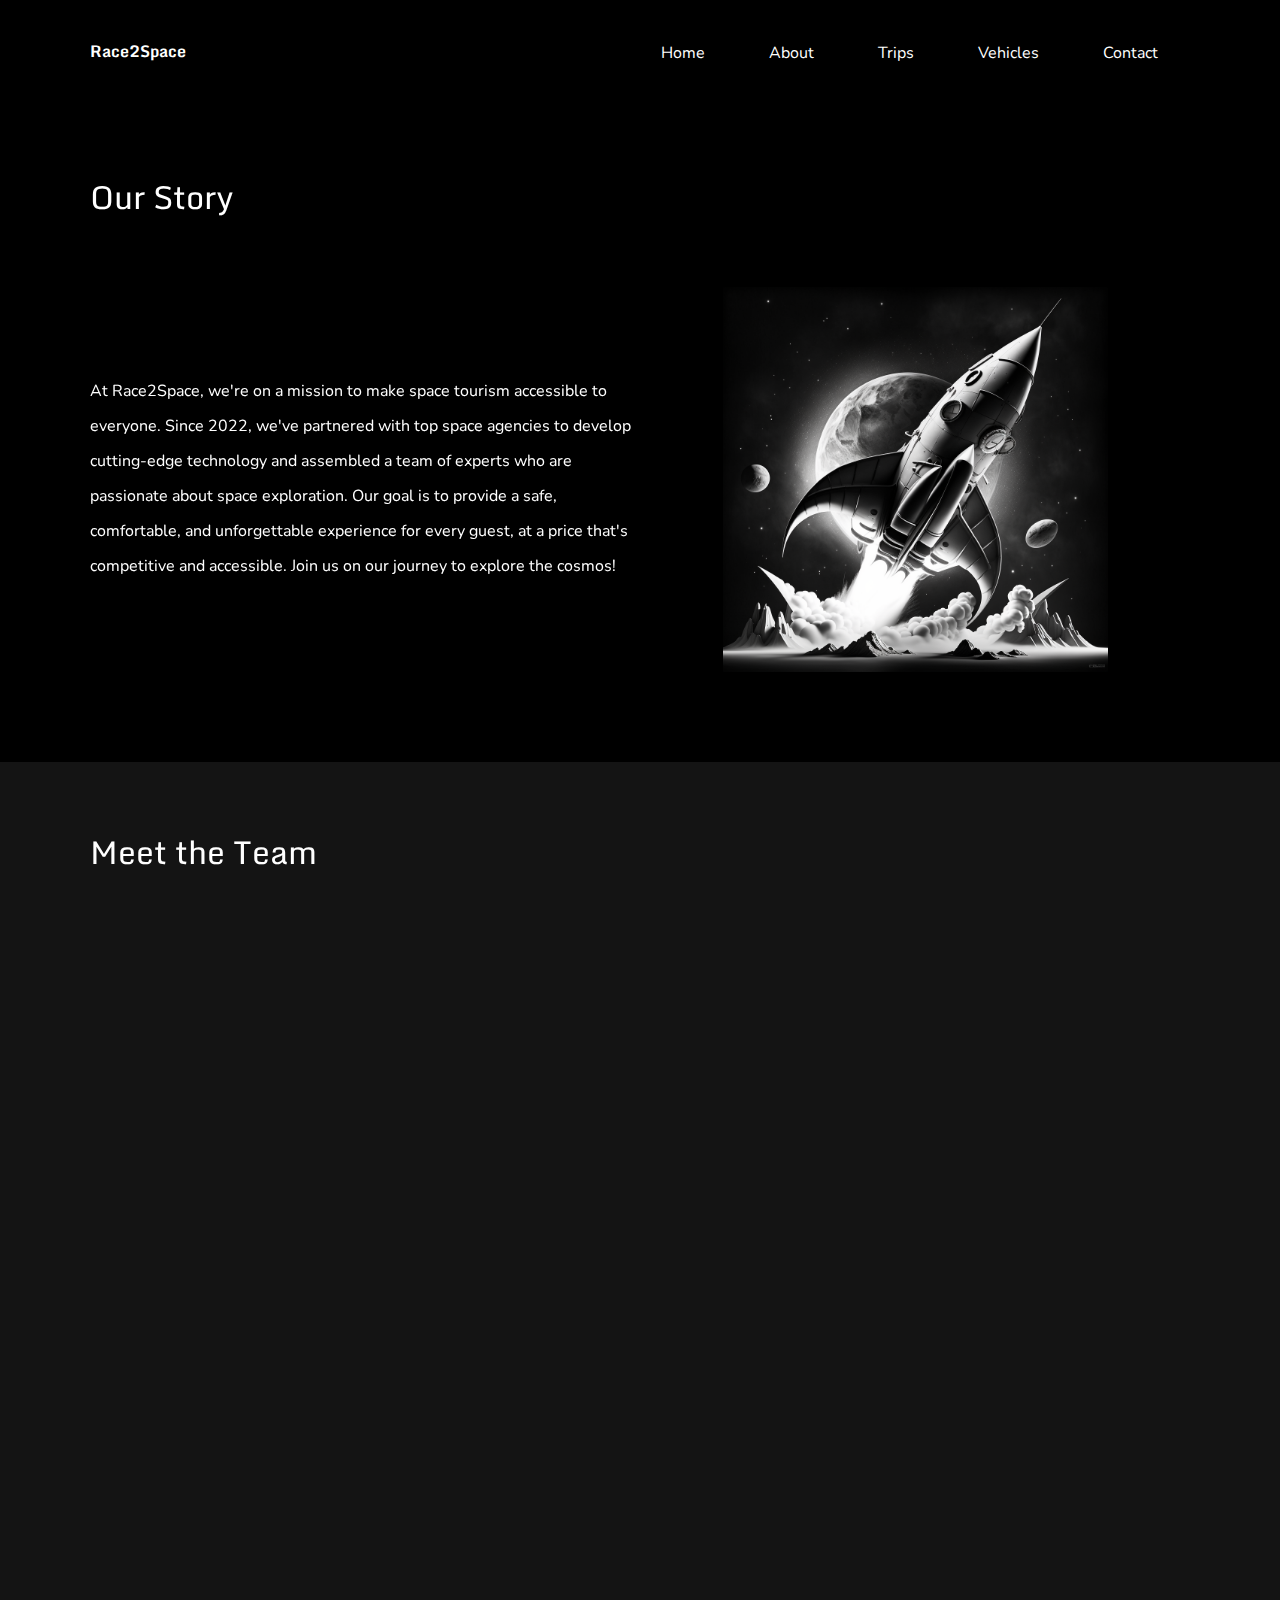
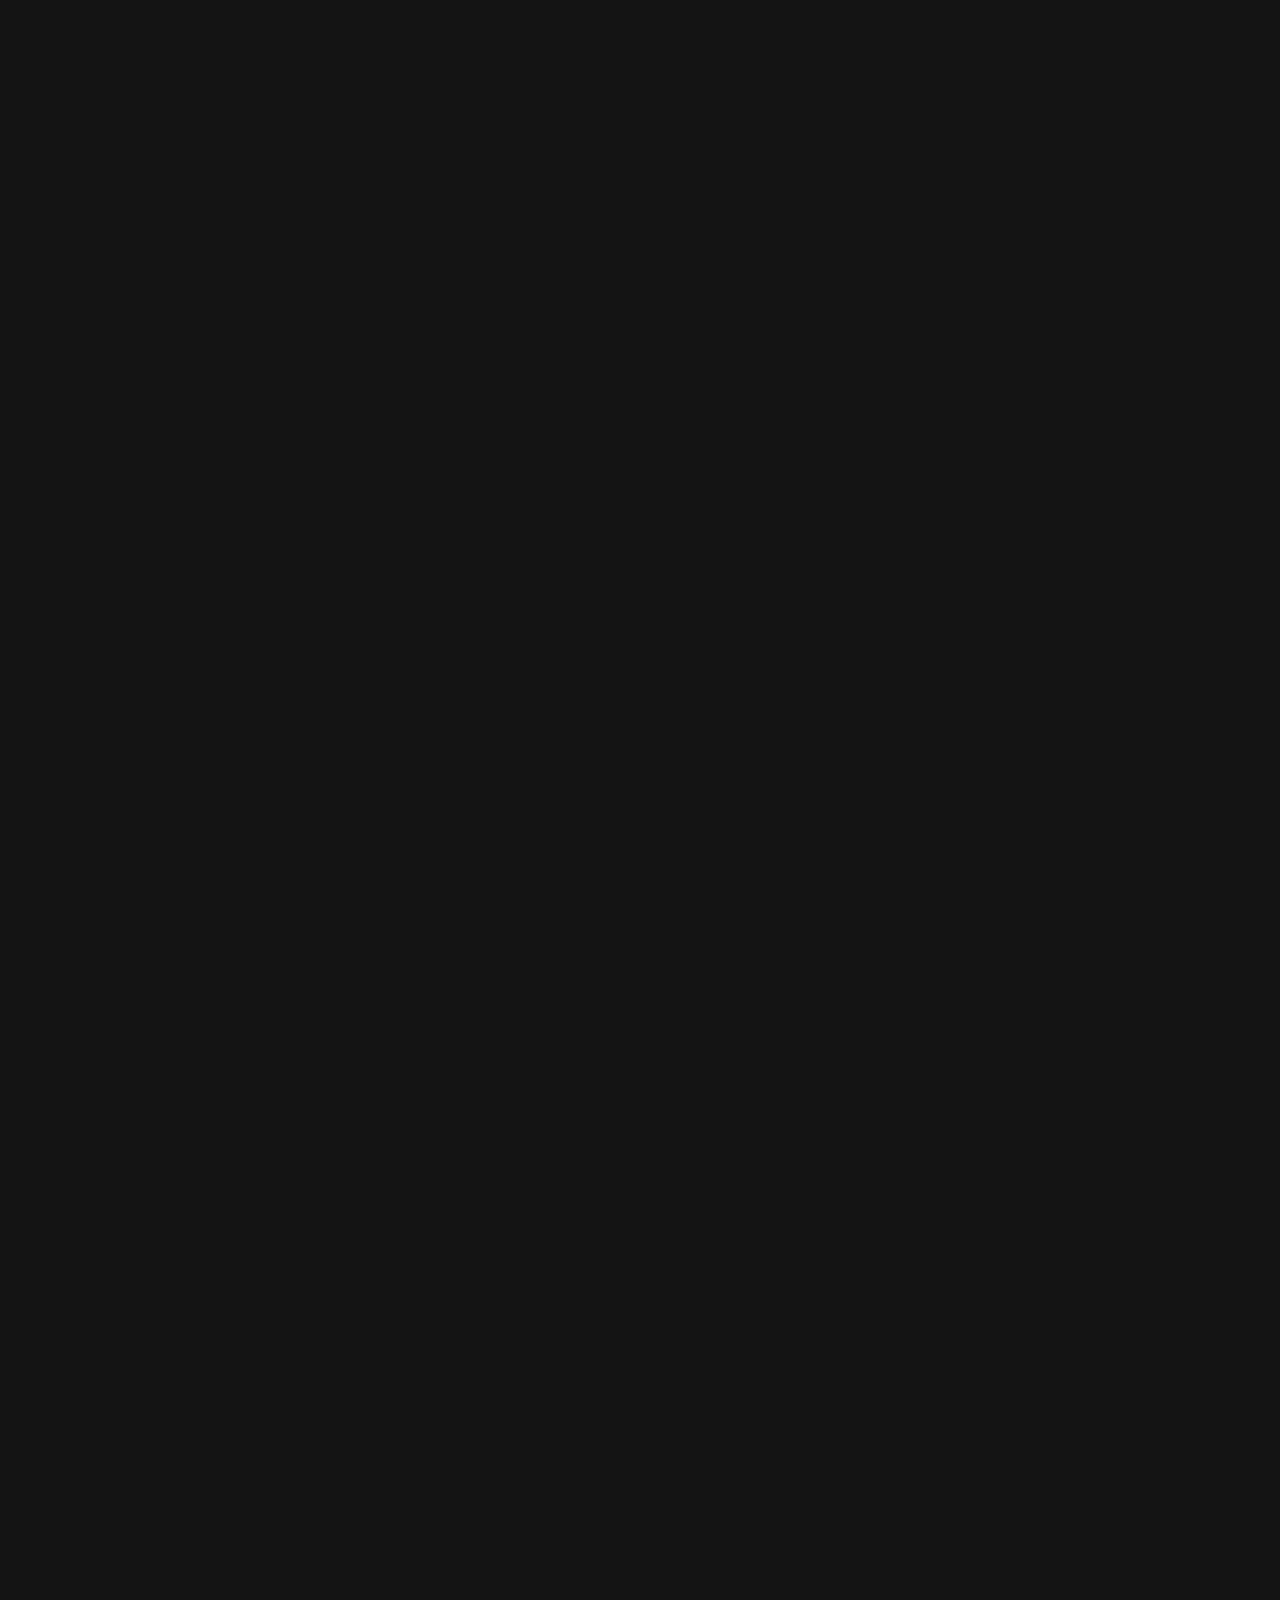
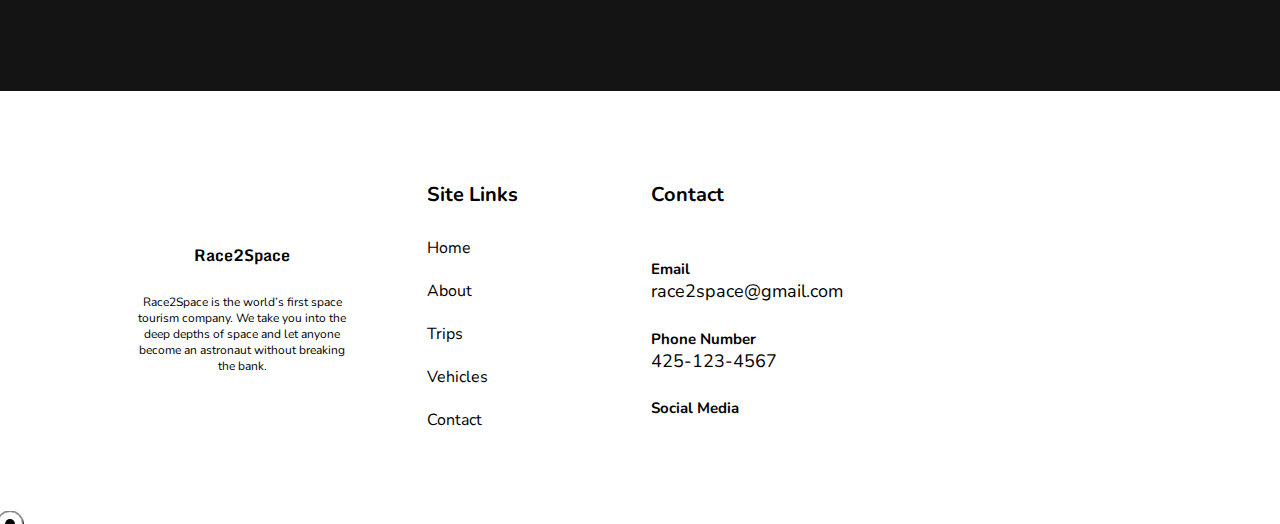
==== about.html @ 26f920a2 "changed text and images" ====
<!DOCTYPE html>
<html lang="en">
<head>
    <meta charset="UTF-8">
    <meta http-equiv="X-UA-Compatible" content="IE=edge">
    <meta name="viewport" content="width=device-width, initial-scale=1.0">
    <link rel="stylesheet" href="https://cdnjs.cloudflare.com/ajax/libs/font-awesome/6.2.0/css/all.min.css" integrity="sha512-xh6O/CkQoPOWDdYTDqeRdPCVd1SpvCA9XXcUnZS2FmJNp1coAFzvtCN9BmamE+4aHK8yyUHUSCcJHgXloTyT2A==" crossorigin="anonymous" referrerpolicy="no-referrer" />
    <link rel="stylesheet" href="style.css" type="text/css">
    <link rel="shortcut icon" href="./assets/favicon.ico" type="image/x-icon">
    <title>Race2Space</title>
</head>
<body>
    <nav class="nav">
        <div class="logo-container">
            <a href="/">
                <i class="fa-solid fa-rocket logo-img"></i>
                <h2 class="logo-text">Race2Space</h2>
            </a>
        </div>
        <ul class="nav-link-container">
            <li class="nav-item"><a href="index.html">Home</a></li>
            <li class="nav-item"><a href="about.html">About</a></li>
            <li class="nav-item"><a href="trips.html">Trips</a></li>
            <li class="nav-item"><a href="vehicles.html">Vehicles</a></li>
            <li class="nav-item"><a href="contact.html">Contact</a></li>
        </ul>
        <div class="hamburger">
            <div class="line"></div>
            <div class="line"></div>
            <div class="line"></div>
        </div>
    </nav>
    
    <section class="our-story">
        <div class="section-header-container">
            <h2 class="section-header hidden">Our Story</h2>
        </div>
        <div class="our-story-container">
            <div class="our-story-section our-story-left">
                <p class="our-story-text hidden">
                    At Race2Space, we're on a mission to make space tourism accessible to everyone. Since 2022, we've partnered with top space agencies to develop cutting-edge technology and assembled a team of experts who are passionate about space exploration. Our goal is to provide a safe, comfortable, and unforgettable experience for every guest, at a price that's competitive and accessible. Join us on our journey to explore the cosmos!
                </p>
            </div>
            <div class="our-story-section our-story-right">
                <img src="./assets/rocket_img" alt="" class="our-story-img hidden" />
            </div>
        </div>
    </section>
    <section class="meet-the-team">
        <div class="section-header-container">
            <h2 class="section-header hidden">Meet the Team</h2>
        </div>
        <div class="people-card-container">
            <div class="person-card hidden">
                <div class="person-img-container">
                    
                </div>
                <div class="person-details">
                    <div>
                        <h2 class="person-name">John Smith</h2>
                        <h3 class="person-role">Chief Executive Officer (CEO)</h3>
                    </div>
                    <p class="person-details-description">
                        John is a visionary leader with over 20 years of experience in the space industry. He has a strong track record of building successful companies and bringing innovative products to market. As the CEO of our space tourism company, John is responsible for setting the strategic direction of the company and ensuring that we deliver exceptional experiences to our customers.
                    </p>
                </div>
            </div>
            <div class="person-card hidden">
                <div class="person-img-container">
                    
                </div>
                <div class="person-details">
                    <div>
                        <h2 class="person-name">Sarah Lee</h2>
                        <h3 class="person-role">Chief Operating Officer (COO)</h3>
                    </div>
                    <p class="person-details-description">
                        Sarah has over a decade of experience in the hospitality and tourism industries. She oversees the day-to-day operations of our space tourism company, ensuring that everything runs smoothly and that our guests have an unforgettable experience. Her attention to detail and focus on customer service make her an invaluable member of our team.
                    </p>
                </div>
            </div>
            <div class="person-card hidden">
                <div class="person-img-container">
                    
                </div>
                <div class="person-details">
                    <div>
                        <h2 class="person-name">Tom Johnson</h2>
                        <h3 class="person-role">Chief Technology Officer (CTO)</h3>
                    </div>
                    <p class="person-details-description">
                        Tom is a seasoned technology executive with over 15 years of experience in the space industry. He leads our team of engineers and is responsible for developing the cutting-edge technology that powers our space tourism experiences. His expertise in rocketry and space travel ensures that our guests are safe and secure on their journey to the stars.
                    </p>
                </div>
            </div>
            <div class="person-card hidden">
                <div class="person-img-container">
                    
                </div>
                <div class="person-details">
                    <div>
                        <h2 class="person-name">Rachel Chen</h2>
                        <h3 class="person-role">Head of Marketing</h3>
                    </div>
                    <p class="person-details-description">
                        Rachel is a marketing expert with a passion for space travel. She is responsible for building our brand and creating campaigns that inspire people to book a trip with us. Her creativity and strategic thinking have helped our company stand out in a crowded market.
                    </p>
                </div>
            </div>
            <div class="person-card hidden">
                <div class="person-img-container">
                    
                </div>
                <div class="person-details">
                    <div>
                        <h2 class="person-name">Michael Nguyen</h2>
                        <h3 class="person-role">Chief Financial Officer (CFO)</h3>
                    </div>
                    <p class="person-details-description">
                        Michael is a finance veteran with over 20 years of experience in the industry. He oversees our financial operations, ensuring that we remain profitable and financially stable. His expertise in financial planning and analysis ensures that we make smart business decisions that benefit our customers and shareholders.
                    </p>
                </div>
            </div>
            <div class="person-card hidden">
                <div class="person-img-container">
                    
                </div>
                <div class="person-details">
                    <div>
                        <h2 class="person-name">Emily Kim</h2>
                        <h3 class="person-role">Head of Customer Experience</h3>
                    </div>
                    <p class="person-details-description">
                        Emily is a customer service expert with a passion for space travel. She leads our team of customer service representatives, ensuring that our guests have a seamless and enjoyable experience from start to finish. Her focus on customer satisfaction has helped us earn a reputation as one of the best space tourism companies in the industry.
                    </p>
                </div>
            </div>
            <div class="person-card hidden">
                <div class="person-img-container">
                    
                </div>
                <div class="person-details">
                    <div>
                        <h2 class="person-name">David Lee</h2>
                        <h3 class="person-role">Head of Operations</h3>
                    </div>
                    <p class="person-details-description">
                        David is an operations expert with over a decade of experience in the space industry. He oversees the logistics of our space tourism experiences, ensuring that everything runs smoothly and that our guests are safe and comfortable. His attention to detail and ability to solve problems quickly make him a valuable member of our team.
                    </p>
                </div>
            </div>
            <div class="person-card hidden">
                <div class="person-img-container">
                    
                </div>
                <div class="person-details">
                    <div>
                        <h2 class="person-name">Maria Rodriguez</h2>
                        <h3 class="person-role">Lead Astronaut</h3>
                    </div>
                    <p class="person-details-description">
                        Maria is a highly trained astronaut with multiple missions under her belt. She leads our team of experienced astronauts, ensuring that our guests are in good hands during their space travel experience. Her expertise and passion for space exploration inspire our guests and make their journey even more memorable.
                    </p>
                </div>
            </div>
            <div class="person-card hidden">
                <div class="person-img-container">
                    
                </div>
                <div class="person-details">
                    <div>
                        <h2 class="person-name">Jack Collins</h2>
                        <h3 class="person-role">Lead Engineer</h3>
                    </div>
                    <p class="person-details-description">
                        Jack is an experienced engineer with a passion for space exploration. He leads our team of engineers and is responsible for designing and building the spacecraft that will take our guests on their journey to the stars. His attention to detail and innovative thinking ensure that our spacecraft are safe, reliable, and capable of delivering an unforgettable experience.
                    </p>
                </div>
            </div>
            <div class="person-card hidden">
                <div class="person-img-container">
                    
                </div>
                <div class="person-details">
                    <div>
                        <h2 class="person-name">Jane Kim</h2>
                        <h3 class="person-role">Lead Scientist</h3>
                    </div>
                    <p class="person-details-description">
                        "I had a really great time with the Race2Space premium tour. The trip was really smooth and it was a new experience. A fun place to bring my kids next time! The whole experience was luxurious and didnt lack anything, it was more than I could've asked for."
                    </p>
                </div>
            </div>
            <div class="person-card hidden">
                <div class="person-img-container">
                    
                </div>
                <div class="person-details">
                    <div>
                        <h2 class="person-name">Alex Nguyen</h2>
                        <h3 class="person-role">Head of Safety and Security</h3>
                    </div>
                    <p class="person-details-description">
                        Alex is a safety and security expert with extensive experience in the space industry. He leads our team of security and safety professionals and is responsible for ensuring that our guests are protected throughout their space travel experience. His expertise and focus on safety ensure that our guests have a worry-free and secure journey to space.
                    </p>
                </div>
            </div>
            <div class="person-card hidden">
                <div class="person-img-container">
                    
                </div>
                <div class="person-details">
                    <div>
                        <h2 class="person-name">Lily Chen</h2>
                        <h3 class="person-role">Lead Designer</h3>
                    </div>
                    <p class="person-details-description">
                        Lily is a talented designer with a passion for space travel. She leads our team of designers and is responsible for creating the look and feel of our spacecraft, space stations, and other visual elements of our space tourism experience. Her creativity and attention to detail ensure that our guests are immersed in a visually stunning and unforgettable experience.
                    </p>
                </div>
            </div>
        </div>
    </section>
    <footer>
        <div class="description-and-logo">
            <div class="logo-container footer-logo-container">
                <a href="/">
                    <i class="fa-solid fa-rocket logo-img footer-logo-img"></i>
                    <h2 class="logo-text footer-logo-text">Race2Space</h2>
                </a>
            </div>
            <p class="footer-description">
                Race2Space is the world’s first space tourism company. We take you into the deep depths of space and let anyone become an astronaut without breaking the bank.  
            </p>
        </div>
        <div class="site-links-section">
            <h2 class="footer-header">Site Links</h2>
            <ul class="site-links">
                <li class="nav-item"><a href="index.html">Home</a></li>
                <li class="nav-item"><a href="about.html">About</a></li>
                <li class="nav-item"><a href="trips.html">Trips</a></li>
                <li class="nav-item"><a href="vehicles.html">Vehicles</a></li>
                <li class="nav-item"><a href="contact.html">Contact</a></li>
            </ul>
        </div>
        <div class="contact-info">
            <h2 class="footer-header">Contact</h2>
            <div class="contact-method">
                <h3 class="contact-method-heading">Email</h3>
                <p class="contact-method-description"><a href="">race2space@gmail.com</a></p>
            </div>
            <div class="contact-method">
                <h3 class="contact-method-heading">Phone Number</h3>
                <p class="contact-method-description"><a href="">425-123-4567</a></p>
            </div>
            <div class="contact-method">
                <h3 class="contact-method-heading">Social Media</h3>
                <div class="social-media-container">
                    <a href=""><i class="fa-brands fa-instagram"></i></a>
                    <a href=""><i class="fa-brands fa-tiktok"></i></a>
                    <a href=""><i class="fa-brands fa-youtube"></i></a>
                    <a href=""><i class="fa-brands fa-square-facebook"></i></a>
                    <a href=""><i class="fa-brands fa-square-twitter"></i></a>
                </div>
            </div>
        </div>
        <div class="footer-map">
            <iframe
                width="100%"
                height="100%"
                frameborder="0" style="border:0"
                referrerpolicy="no-referrer-when-downgrade"
                src="https://www.google.com/maps/embed/v1/place?key=AIzaSyBC4UJkv5-2PbhkRi8SfVWRxBMUucpZniI&q=Eiffel+Tower,Paris+France"
                allowfullscreen>
            </iframe>
        </div>
    </footer>
    <div class="inner-cursor"></div>
    <div class="outer-cursor"></div>
    <script src="index.js"></script>
</body>
</html>
---- style.css ----
@import url('https://fonts.googleapis.com/css2?family=Monda:wght@400;700&family=Nunito:ital,wght@0,200;0,300;0,400;0,500;0,600;0,700;0,800;0,900;0,1000;1,200;1,300;1,400;1,500;1,600;1,700;1,800;1,900;1,1000&display=swap');

:root{
    --base: #000000;
    --white: #FFFFFF;
    --base-lighter: #141414;

    --default-spacing: 7vw;

    --accent-font: 'Monda';
    --base-font: 'Nunito';
}

* {
    margin: 0;
    padding: 0;
}

body{
    margin: 0;
    padding: 0;
    box-sizing: border-box;
    border: none;
    overflow-x: hidden;
    background-color: black;
    color: var(--white);
    cursor: none;
}


a{
    text-decoration: none;
    cursor: none;
    color: var(--white);
}

button {
    font-family: var(--base-font);
    font-style: normal;
    font-weight: 700;
    font-size: clamp(14px, 1vw, 1.6rem);
    padding: clamp(10px, 1vw, 1.5rem) clamp(1rem, 1.3vw, 2rem);
    animation: left-to-right 1s ease-in-out;
}

button > a{
    color: var(--base);
}

nav{
    display: flex;
    justify-content: space-between; 
    padding: 3vw var(--default-spacing);
    animation: top-to-bottom 1s ease-in-out;
}


.hero{
    height: 100vh; 
    display: flex;
    flex-direction: column;
    background-image: url("./assets/hero-bg.jpg");
    background-attachment: fixed;
    background-repeat: repeat;
    background-size: 50%;
    background-position: center;
    background-color: rgba(0, 0, 0, 0.55);
    background-blend-mode: multiply;
}

.logo-container > a{
    display: flex;
}

.logo-img{
    font-size: 2rem;
}

.logo-text {
    font-family: var(--accent-font);
    font-style: normal;
    font-weight: 700;
    font-size: clamp(1rem, 1.2vw, 3rem);
}

nav ul{
    display: flex;
    list-style: none;
}

.nav-item{
    padding: 0 2rem;
    font-family: var(--base-font);
    font-style: normal;
    font-weight: 400;
    font-size: clamp(1rem, 1vw, 2rem);
    line-height: 30px;
}

.nav-item > a{
    color: var(--white);
}

.hamburger {
    display: none;
}

.hero-main{
    margin: 0 var(--default-spacing);
    display: flex;
    height: 100%;
}

.hero-left{
    display: flex;
    flex-direction: column;
    justify-content: center;
    align-items: flex-start;
    width: 40vw;
    /* height: 100%; */
}

.hero-heading{
    font-family: var(--accent-font);
    font-style: normal;
    font-weight: 400;
    font-size: clamp(2rem, 3.3vw, 5rem);
    line-height: 4rem;
    color: var(--white); 
    animation: left-to-right 1s ease-in-out;
}

.hero-description{
    font-family: var(--base-font);
    font-style: normal;
    font-weight: 400;
    font-size: clamp(14px, 1vw, 1.5rem);
    color: var(--white);
    padding: 1.5rem 0;
    animation: left-to-right 1s ease-in-out;
}

.hero-right{
    width: 60vw;
    padding-left: 15vw;
    padding-top: 5vw;
}

.hero-right > img{
    width: 80%;
    transform: scaleX(-1); 
    animation: right-to-left 1s ease-in-out;
}

@keyframes right-to-left {
    0%{
        transform: translateX(100%);
        opacity: 0
    }

    100%{
        transform: translateX(0%);
        opacity: 1;
    }
}

@keyframes top-to-bottom{
    0%{
        transform: translateY(-100%);
        opacity: 0;
    }

    100%{
        transform: translateY(0%);
        opacity: 1;
    }
}

@keyframes left-to-right{
    0%{
        transform: translateX(-100%);
        opacity: 0;
    }

    100%{
        transform: translateX(0%);
        opacity: 1;
    }
}

.inner-cursor{
    position: fixed;
    left: 10px;
    width: 10px; 
    height: 10px; 
    transform: translate(-50%, -50%);
    background-color: var(--white);
    mix-blend-mode: difference;
    border-radius: 50%;
    pointer-events: none;
    transition: width 0.5s, height 0.5s;
}

.inner-cursor.grow{
    width: 25px;
    height: 25px;
    transition: width 0.5s, height 0.5s;
}

.outer-cursor{
    position: fixed;
    left: 10px;
    width: 25px;
    height: 25px;
    transform: translate(-50%, -50%);
    border: 1px solid var(--white);
    mix-blend-mode: difference;
    border-radius: 50%;
    pointer-events: none;
}

.testimonials {
    background-color: var(--base-lighter);
    height: fit-content;
}

.section-header-container{
    height: 20vh;
    width: 100%;
    display: flex;
    align-items: center;
    justify-content: flex-start;
    padding-left: var(--default-spacing);
}

.section-header{
    font-weight: normal;
    font-family: var(--accent-font);
    font-size: clamp(1.5rem, 2.5vw, 4rem);
    color: var(--white);
}

.testimonial-card-container{
    display: flex;
    align-items: center;
    justify-content: center;
    flex-wrap: wrap;
    padding: 0 var(--default-spacing);
    padding-bottom: var(--default-spacing);
    gap: 20px;
}

.testimonial-card{
    width: 300px;
    height: 400px;
    background-color: var(--white);
}

.user-img-container{
    display: flex;
    justify-content: center;
    width: 100%;
    height: 30%;
    padding: 5% 0;
}

.user-img{
    width: 40%;
    border-radius: 50%;
    background: url("./assets/john_doe.jpg");
    background-size: cover;
}

.user-rating-container{
    display: flex;
    flex-direction: column;
    padding: 10%;
    gap: 2rem;
}

.user-rating-container-top{
    display: flex;
    flex-direction: column;
    justify-content: flex-start;
    color: var(--base);
    font-family: var(--base-font);
}

.user-name{
    font-family: 'Nunito';
    font-style: normal;
    font-weight: 700;
    font-size: 20px;
}

.user-location{
    font-family: 'Nunito';
    font-style: normal;
    font-weight: 300;
    font-size: 15px;
}

.user-rating-description{
    font-family: 'Nunito';
    font-style: normal;
    font-weight: 400;
    font-size: 12px;
    line-height: 16px;
    color: var(--base);
}

.trips{
    height: fit-content;
    display: flex;
    justify-content: center;
    align-items: center;
    padding: var(--default-spacing) 0px;
}

.trips-right{
    width: 50vw;
    padding-right: var(--default-spacing);
}

.promo-video{
    width: 100%;
    padding-top: var(--default-spacing);
    min-width: 300px;
}

.trips-left{
    width: 50vw;
    height: 100%;
    display: flex;
    flex-direction: column;
}

.trips-left-bottom{
    display: flex;
    flex-direction: column;
    align-items: baseline;
    justify-content: center;
    padding: 0 var(--default-spacing);
}

.trips-description{
    font-family: 'Nunito';
    font-style: normal;
    font-weight: 400;
    font-size: clamp(0.9rem, 1vw, 2rem);
    padding-bottom: 2vw;
}

.benefits{
    height: fit-content;
    display: flex;
    flex-wrap: wrap;
    align-items: center;
    justify-content: center;
    padding: var(--default-spacing);
    background-color: var(--base-lighter);
    gap: 8rem;
}

.benefits-card{
    text-align: center;
    display: flex;
    flex-direction: column;
    align-items: center;
    justify-content: center;
    width: 220px;
    height: 260px;
}

.benefits-card-img{
    width: 115px;
    height: 100px;
}

.speedometer{
    width: 150px;
}

.benefits-card-header{
    font-family: 'Nunito';
    font-style: normal;
    font-weight: 700;
    font-size: 20px;
    color: var(--white);
    padding: 10px 0;
}

.benefits-card-description{
    font-family: 'Nunito';
    font-style: normal;
    font-weight: 400;
    font-size: 12px;
    color: var(--white);
}

.benefits-card-link{
    font-family: 'Nunito';
    font-style: normal;
    font-weight: 400;
    font-size: 14px;
    padding: 10px 0;
    color: rgba(255, 255, 255, 0.753);
    text-decoration: underline;
}


footer{
    padding: var(--default-spacing);
    background: var(--white);
    display: flex;
    height: fit-content;
}


.description-and-logo{
    display: flex;
    flex-direction: column;
    align-items: center;
    justify-content: center;
    color: var(--base);
    width: 25%;
    padding: 0 2rem;
}

.footer-logo-img{
    color: var(--base);
}

.footer-logo-text{
    color: var(--base);
}

.footer-description{
    font-family: 'Nunito';
    font-style: normal;
    font-weight: 400;
    font-size: 12px;
    line-height: 16px;
    text-align: center;
    width: 30ch;
    padding-top: 2vw;
}

.site-links-section{
    width: 20%;
    padding: 0 2rem;
}

.footer-header{
    font-family: 'Nunito';
    font-style: normal;
    font-weight: 700;
    font-size: 20px;
    color: var(--base);
    padding-bottom: 2vw;
}

.site-links{
    display: flex;
    flex-direction: column;
    list-style: none;
    gap: 1vw;
}

.site-links > .nav-item{
    padding: 0;
}

.site-links > .nav-item > a{
    color: var(--base);
}

.contact-info{
    width: 30%;
}

.contact-method{
    padding-top: 2vw;
    display: flex;
    flex-direction: column;
}

.contact-method-heading{
    font-family: 'Nunito';
    font-style: normal;
    font-weight: 700;
    font-size: 15px;
    color: var(--base);
} 

.contact-method-description > a{
    font-family: 'Nunito';
    font-style: normal;
    font-weight: 400;
    font-size: 18px;
    color: var(--base);
}

.social-media-container{
    display: flex;
    gap: 0.5rem;
}

.social-media-container > a > i{
    color: var(--base);
    font-size: 30px;
}

.footer-map{
    width: 25%;
}

.footer-map > iframe{
    min-width: 250px;
}

@media only screen and (max-width: 1100px){

    .hero-main{
        flex-direction: column;
    }

    .hero-left{
        height: 40%;
        width: 100%;
    }

    .hamburger {
        display: block;
    }

    .line {
        width: 30px;
        height: 3px;
        background: var(--white);
        margin: 6px 0;
    }

    .nav-link-container{
        position: absolute;
        top: 10%;
        right: -100%;
        width: 50%;
        height: 90vh;
        background: var(--base);
        display: flex;
        flex-direction: column;
        align-items: center;
        justify-content: flex-start;
        gap: 3rem;
        transition: all 1s ease;
        z-index: 1000;
    }
    .nav-item:first-of-type{
        padding-top: 10vw;
    }
    .nav-item{
        display: block;
    }

    .active{
        right: 0%;
    }

    .section-header-container{
        justify-content: center;
        padding: 0;
    }

    .trips{
        flex-direction: column;
    }

    .trips-right{
        padding-right: 0;
    }
    
    .trips-description{
        text-align: center;
    }

    .trips-left-bottom{
        justify-content: center;
        align-items: center;
    }

    .trips-left{
        width: 100%;
    }

    .trips-right{
        width: 100%;
    }

    footer{
        flex-direction: column;
        align-items: center;
        justify-content: center;
    }


    .site-links > .nav-item:first-of-type{
        padding-top: 0;
    }

    .site-links-section{
        min-width: 275px;
        display: flex;
        flex-direction: column;
        align-items: center;
        justify-content: center;
        padding: var(--default-spacing) 0;
        text-align: center;
    }

    .footer-header{
        text-align: center;
    }

    .contact-info{
        min-width: 275px;
        display: flex;
        flex-direction: column;
        align-items: center;
        justify-content: center;
        padding-bottom: var(--default-spacing);
    }

    .contact-method{
        display: flex;
        flex-direction: column;
        align-items: center;
        justify-content: center;
        text-align: center;
    }

    .footer-map{
        min-width: 275px;
    } 
}

@media only screen and (max-width: 510px){
    .hero-heading{
        line-height: 2rem; 
    }
    .inner-cursor{
        display: none;
    }
    .outer-cursor{
        display: none;
    }
    body{
        cursor: default;
    }

    .hero-right{
        padding: 0;
    }

    .hero-right > img{
        width: 90vw;
        height: 100%;
    }
}

.hidden{
    opacity: 0;
    filter: blur(5px);
    transform: translateX(-100%);
    transition: all 1s;
}

.show{
    opacity: 1;
    filter: blur(0);
    transform: translateX(0);
}

.testimonial-card:nth-child(2){
    transition-delay: 200ms;
}

.testimonial-card:nth-child(3){
    transition-delay: 400ms;
}

.testimonial-card:nth-child(4){
    transition-delay: 600ms;
}

.benefits-card:nth-child(2){
    transition-delay: 200ms;
}

.benefits-card:nth-child(3){
    transition-delay: 400ms;
}

.benefits-card:nth-child(4){
    transition-delay: 600ms;
}

.hero-button .hidden{
    transition-delay: 200ms;
}

@media (prefers-reduced-motion){
    .hidden{
        transition: none;
    }
}

/* About Page */

/* Our Story Section */
.our-story-container{
    display: flex;
    padding: 0 var(--default-spacing) var(--default-spacing);
    height: fit-content;
    font-family: var(--base-font);
}

.our-story-text{
    line-height: 35px;
}

.our-story-section{
    display: flex;
    justify-content: center;
    align-items: center;
    width: 50%;
}

.our-story-img{
    width: 70%;
    min-width: 300px;
}

@media only screen and (max-width: 1100px){
    .our-story-container{
        flex-direction: column;
        align-items: center;
        text-align: center;
    }

    .our-story-section{
        width: 100%;
    }

    .our-story-right{
        padding: var(--default-spacing) 0;
    }
}

/* Meet the Team Section */

.meet-the-team {
    background-color: var(--base-lighter);
    height: fit-content;
}

.people-card-container{
    display: flex;
    align-items: center;
    justify-content: center;
    flex-wrap: wrap;
    padding: 0 var(--default-spacing);
    padding-bottom: var(--default-spacing);
    gap: 20px;
}

.person-card{
    display: flex;
    flex-direction: column;
    gap: 2rem;
    width: 300px;
    height: 550px;
    background-color: var(--white);
}

.person-img-container{
    display: flex;
    justify-content: center;
    height: 50%;
    background-image: url("https://via.placeholder.com/300x275");
    background-size: cover;
}

.person-details{
    height: 50%;
    display: flex;
    flex-direction: column;
    padding: 0 2rem;
    gap: 2rem;
    color: var(--base);
    font-family: var(--base-font)
}

.person-name{
    font-weight: 700;
    font-size: 20px;
}

.person-role{
    font-size: 15px;
    font-weight: 300;
}

.person-details-description{
    font-weight: 400;
    font-size: 12px;
    line-height: 16px;
}

/* Trips Page */

.timeline{
    position: relative;
    max-width: 1200px;
    margin: 100px auto;
}

.container{
    padding: 10px 0px;
    position: relative;
    width: 50%;
    font-family: var(--base-font);
    animation: movedown 1s linear forwards;
    opacity: 0;
}

@keyframes movedown{
    0%{
        opacity: 1;
        transform: translateY(-30px);
    }

    100%{
        opacity: 1;
        transform: translateY(0px)
    }
}

.container:nth-child(2){
    animation-delay: 1s;
}

.container:nth-child(3){
    animation-delay: 2s;
}

.container:nth-child(4){
    animation-delay: 3s;
}

.container:nth-child(5){
    animation-delay: 4s;
}

.container:nth-child(6){
    animation-delay: 5s;
}

.text-box{
    padding: 20px 30px;
    position: relative;
    font-size: 15px;
    border-radius: 6px;
    background-color: #141414;
}

.left-container{
    left: 0;
}

.right-container{
    left: 50%;
}

.timeline-dot{
    width: 40px;
    height: 40px;
    background-color: var(--white);
    position: absolute;
    border-radius: 50%;
    right: -20px;
    top: 70px;
    z-index: 10;
}

.right-container .timeline-dot{
    left: -20px;
}

.timeline::after{
    content: '';
    position: absolute;
    width: 6px;
    height: 100%;
    background: var(--white);
    top: 0;
    left: 50%;
    animation: moveline 6s linear forwards;
}

@keyframes moveline {
    0%{
        height: 0;
    }

    100%{
        height: 100%;
    }
}

@media only screen and (max-width: 768px){
    .timeline{
        margin: 50px auto;
    }

    .timeline::after{
        left: 31px;
    }

    .container{
        width: 80%;
        padding-left: 80px;
        padding-right: 25px;
    }

    .text-box{
        font-size: 14px;
    }

    .right-container{
        left: 0;
    }

    .left-container .timeline-dot, .right-container .timeline-dot{
        left: 10px
    }
}

.pricing-container{
    width: 80%;
    margin: auto;
    display: grid;
    grid-template-columns: repeat(auto-fit, minmax(250px, 1fr));
    grid-gap: 1rem;
    font-family: var(--base-font);
    padding-bottom: var(--default-spacing);
}

.price-col{
    background: var(--white);
    padding: 10% 15%;
    color: var(--base);
    text-align: center;
}

.plan-name{
    font-size: 22px;
}

.price{
    font-size: 44px;
    margin: 20px 0 40px;
    font-weight: 500;
}

small{
    font-size: 16px;
}

.price-features-container{
    text-align: left;
    margin: 20px 0;
    color: var(--base)
}

.price-features-container li{
    margin: 15px 0;
}

/* Vehicles Page */ 

.vehicles{
    height: 100vh;
    padding: 0 2rem var(--default-spacing);
    display: grid;
    grid-template-columns: repeat(3, 1fr);
    grid-gap: 1rem;
    height: fit-content;
}

.vehicle{
    width: 25%;
    height: 300px; 
    min-width: 300px;
    position: relative;
    top: 50%;
    left: 50%;
    transform: translate(-50%, -50%);
    box-shadow: 0 10px 20px rgba(255, 255, 255, 0.6);
    background: red;
}

.vehicle img{
    height: 100%;
    width: 100%;
}

.vehicle-overlay{
    position: absolute;
    top: 0;
    right: 0;   
    left: 0;
    bottom: 0;
    opacity: 0;
    transition: opacity 0.4s ease-in-out;
    background: black;  
}

.vehicle-content{
    width: 90%;
    position: absolute;
    top: 50%;
    left: 50%;
    transform: translate(-50%, -50%);
    color: white;
    font-family: var(--base-font);
    text-align: center;
}

.vehicle:hover .vehicle-overlay{
    opacity: 0.8;
}

@media only screen and (max-width:1100px){
    .vehicles{
        grid-template-columns: repeat(2, 1fr);
    }
}

@media only screen and (max-width: 768px){
    .vehicles{
        grid-template-columns: 1fr;
    }
}

/* Contact Section */

.contact{
    height: fit-content;
    display: flex;
    font-family: var(--base-font);
}

.contact-form-image{
    width: 50%;
    height: 100vh;
    background-image: url("https://via.placeholder.com/700");
    background-size: fill;
}

.contact-form{
    background: var(--base-lighter);
    width: 50%;
    height: 100vh;
    display: flex;
    flex-direction: column;
}

.contact-form form{
    align-self: center;
    justify-self: center;
    display: flex;
    flex-direction: column;
    gap: 1rem;
    width: 70%;
}

.contact-form-section{
    display: flex;
    flex-direction: column;
}

.contact-form-section input{
    padding: 0.5rem;
}

textarea{
    padding: 0.5rem;
    font-family: var(--base-font);
    resize: none;
}

.form-submit{
    background: var(--white)
}

.contact-form-section:nth-child(2){
    transition-delay: 200ms;
}
.contact-form-section:nth-child(3){
    transition-delay: 300ms;
}
.contact-form-section:nth-child(4){
    transition-delay: 400ms;
}
/* .contact-form-section:nth-child(5){
    transition-delay: 500ms;
} */
.form-submit{
    transition-delay: 600ms;
}

@media only screen and (max-width: 768px){
    .contact{
        flex-direction: column;
    }
    .contact-form-image{
        width: 100%;
    }
    .contact-form{
        width: 100%;
    }
}
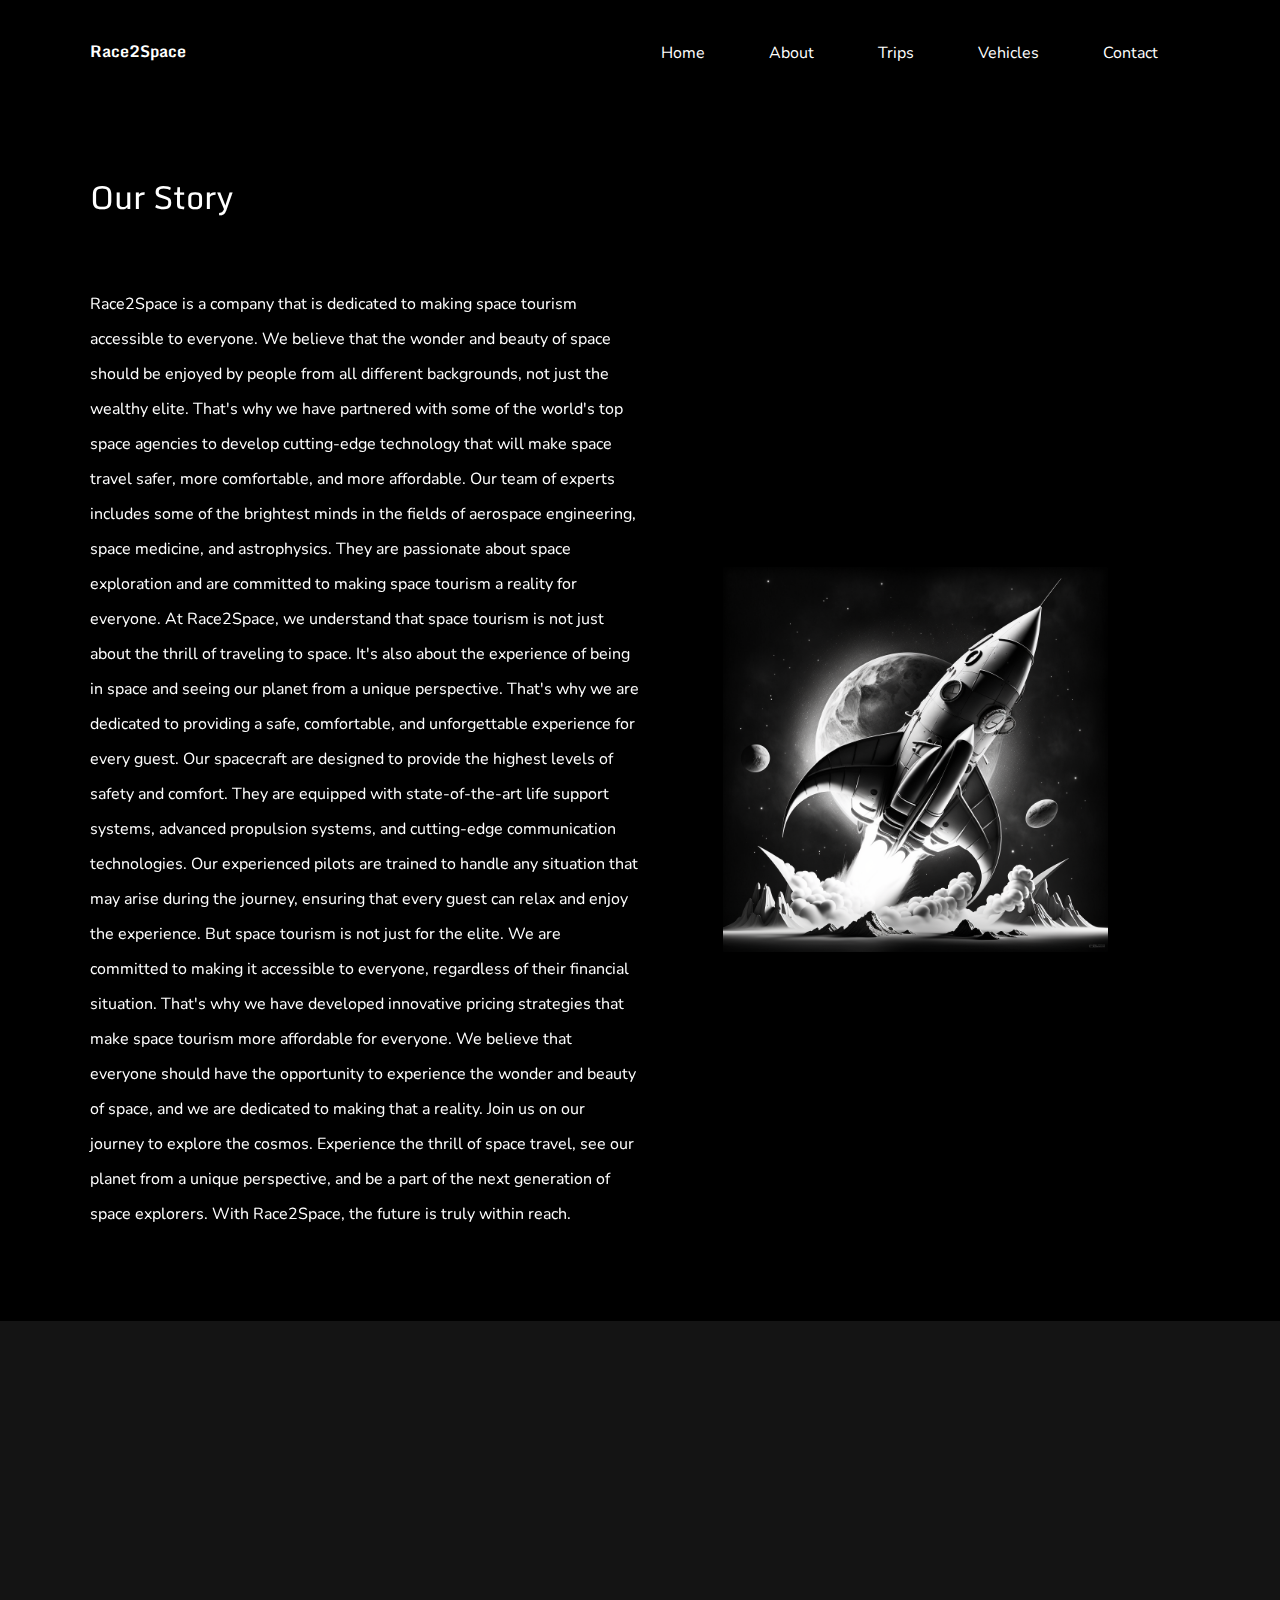
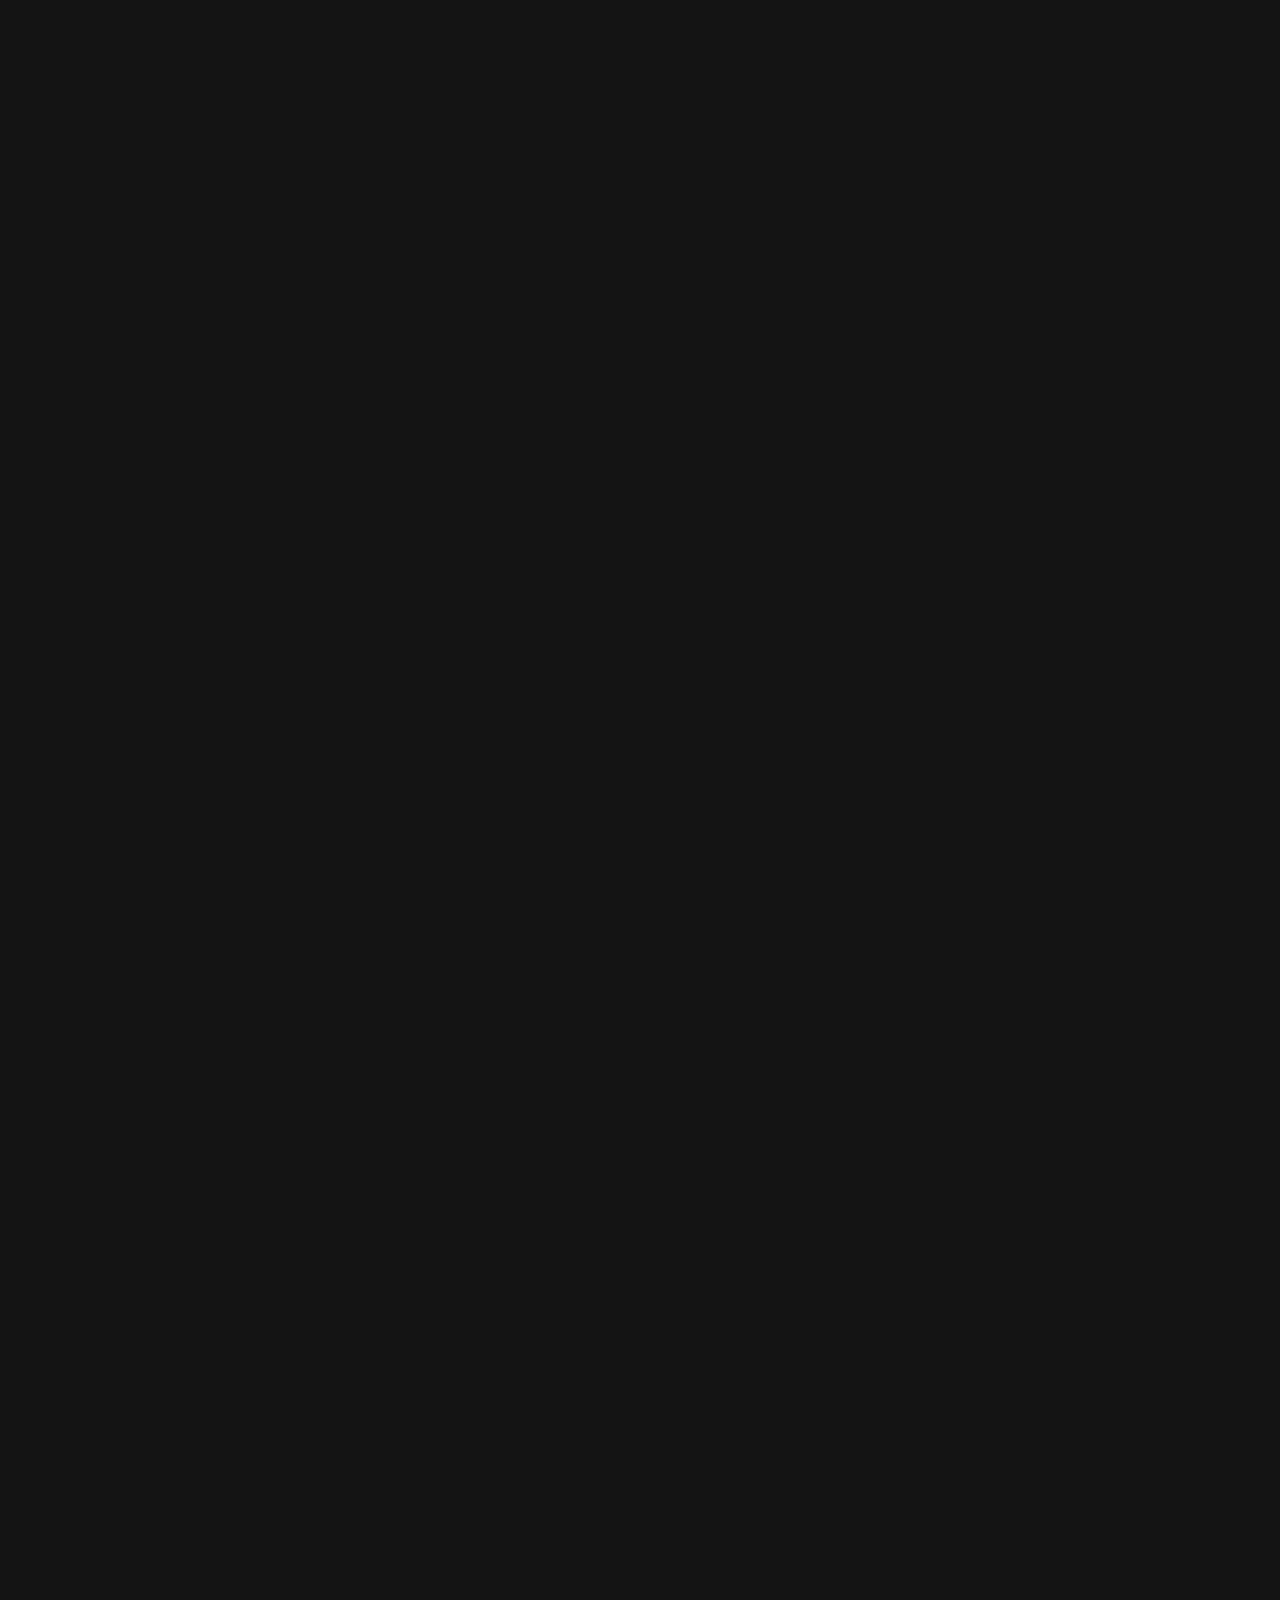
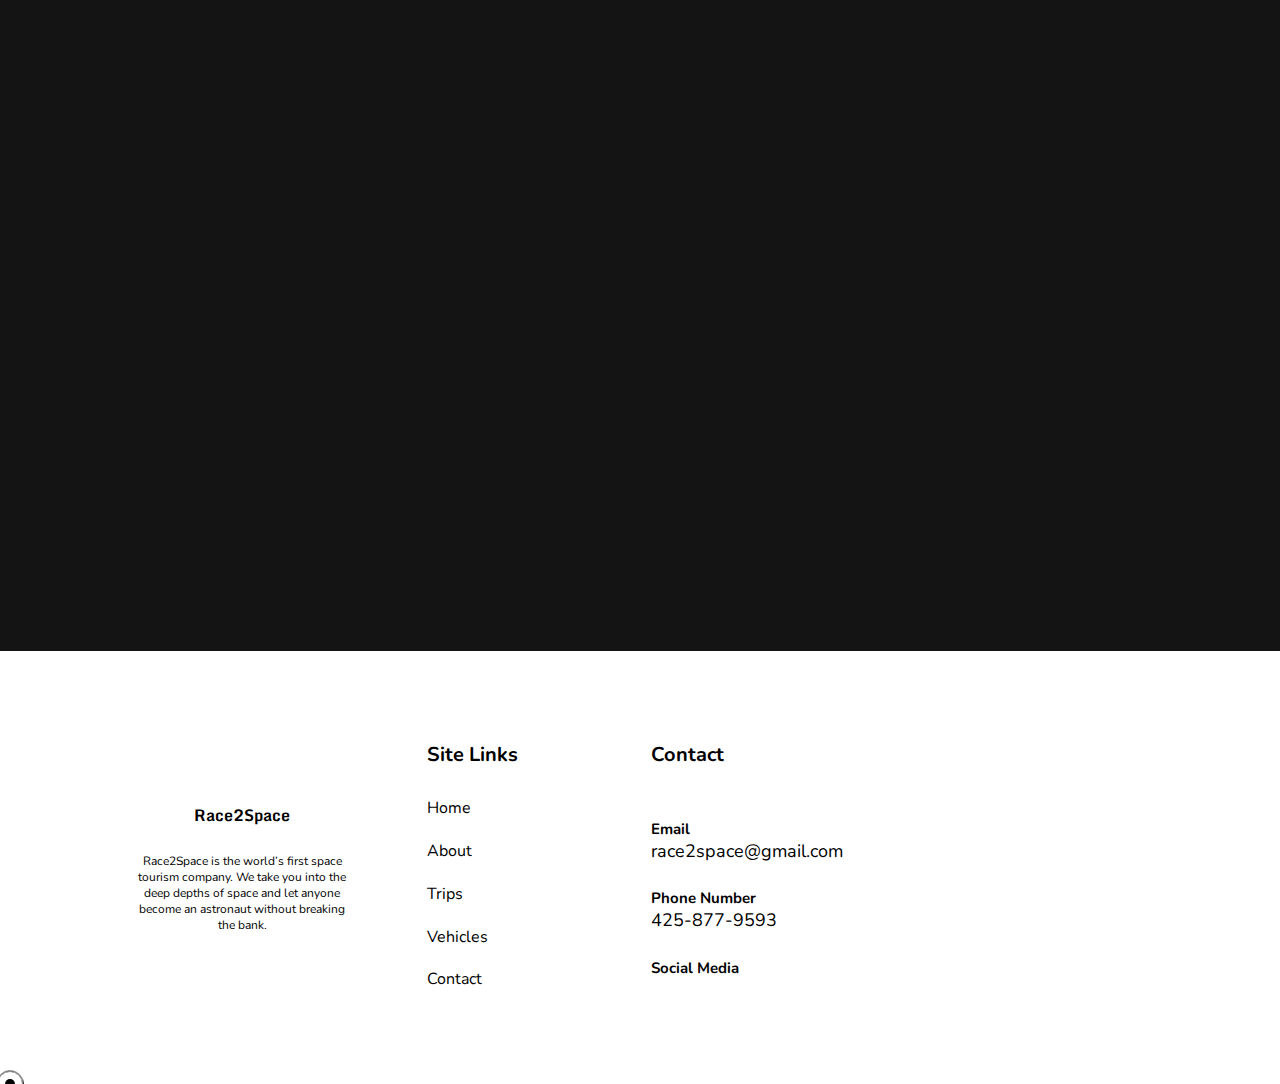
==== commit d225ad25: "changed images and links" ====
--- a/about.html
+++ b/about.html
@@ -1,6 +1,8 @@
 <!DOCTYPE html>
 <html lang="en">
 <head>
+    <meta name="description" content="Race2Space is the world’s first space tourism company. We take you into the deep depths of space and let anyone become an astronaut without breaking the bank.">
+    <meta name="author" content="(Saakshith, Ankit, Prasanna, Sathvik)">
     <meta charset="UTF-8">
     <meta http-equiv="X-UA-Compatible" content="IE=edge">
     <meta name="viewport" content="width=device-width, initial-scale=1.0">
@@ -38,7 +40,7 @@
         <div class="our-story-container">
             <div class="our-story-section our-story-left">
                 <p class="our-story-text hidden">
-                    At Race2Space, we're on a mission to make space tourism accessible to everyone. Since 2022, we've partnered with top space agencies to develop cutting-edge technology and assembled a team of experts who are passionate about space exploration. Our goal is to provide a safe, comfortable, and unforgettable experience for every guest, at a price that's competitive and accessible. Join us on our journey to explore the cosmos!
+                    Race2Space is a company that is dedicated to making space tourism accessible to everyone. We believe that the wonder and beauty of space should be enjoyed by people from all different backgrounds, not just the wealthy elite. That's why we have partnered with some of the world's top space agencies to develop cutting-edge technology that will make space travel safer, more comfortable, and more affordable. Our team of experts includes some of the brightest minds in the fields of aerospace engineering, space medicine, and astrophysics. They are passionate about space exploration and are committed to making space tourism a reality for everyone. At Race2Space, we understand that space tourism is not just about the thrill of traveling to space. It's also about the experience of being in space and seeing our planet from a unique perspective. That's why we are dedicated to providing a safe, comfortable, and unforgettable experience for every guest. Our spacecraft are designed to provide the highest levels of safety and comfort. They are equipped with state-of-the-art life support systems, advanced propulsion systems, and cutting-edge communication technologies. Our experienced pilots are trained to handle any situation that may arise during the journey, ensuring that every guest can relax and enjoy the experience. But space tourism is not just for the elite. We are committed to making it accessible to everyone, regardless of their financial situation. That's why we have developed innovative pricing strategies that make space tourism more affordable for everyone. We believe that everyone should have the opportunity to experience the wonder and beauty of space, and we are dedicated to making that a reality. Join us on our journey to explore the cosmos. Experience the thrill of space travel, see our planet from a unique perspective, and be a part of the next generation of space explorers. With Race2Space, the future is truly within reach. 
                 </p>
             </div>
             <div class="our-story-section our-story-right">
@@ -52,7 +54,7 @@
         </div>
         <div class="people-card-container">
             <div class="person-card hidden">
-                <div class="person-img-container">
+                <div class="person-img-container john-smith">
                     
                 </div>
                 <div class="person-details">
@@ -66,7 +68,7 @@
                 </div>
             </div>
             <div class="person-card hidden">
-                <div class="person-img-container">
+                <div class="person-img-container sarah-lee">
                     
                 </div>
                 <div class="person-details">
@@ -80,7 +82,7 @@
                 </div>
             </div>
             <div class="person-card hidden">
-                <div class="person-img-container">
+                <div class="person-img-container tom-johnson">
                     
                 </div>
                 <div class="person-details">
@@ -94,7 +96,7 @@
                 </div>
             </div>
             <div class="person-card hidden">
-                <div class="person-img-container">
+                <div class="person-img-container rachel-chen">
                     
                 </div>
                 <div class="person-details">
@@ -108,7 +110,7 @@
                 </div>
             </div>
             <div class="person-card hidden">
-                <div class="person-img-container">
+                <div class="person-img-container michael-nguyen">
                     
                 </div>
                 <div class="person-details">
@@ -122,7 +124,7 @@
                 </div>
             </div>
             <div class="person-card hidden">
-                <div class="person-img-container">
+                <div class="person-img-container emily-kim">
                     
                 </div>
                 <div class="person-details">
@@ -136,7 +138,7 @@
                 </div>
             </div>
             <div class="person-card hidden">
-                <div class="person-img-container">
+                <div class="person-img-container david-lee">
                     
                 </div>
                 <div class="person-details">
@@ -150,7 +152,7 @@
                 </div>
             </div>
             <div class="person-card hidden">
-                <div class="person-img-container">
+                <div class="person-img-container maria-rodriguez">
                     
                 </div>
                 <div class="person-details">
@@ -164,7 +166,7 @@
                 </div>
             </div>
             <div class="person-card hidden">
-                <div class="person-img-container">
+                <div class="person-img-container jack-collins">
                     
                 </div>
                 <div class="person-details">
@@ -178,7 +180,7 @@
                 </div>
             </div>
             <div class="person-card hidden">
-                <div class="person-img-container">
+                <div class="person-img-container jane-kim">
                     
                 </div>
                 <div class="person-details">
@@ -192,7 +194,7 @@
                 </div>
             </div>
             <div class="person-card hidden">
-                <div class="person-img-container">
+                <div class="person-img-container alex-nguyen">
                     
                 </div>
                 <div class="person-details">
@@ -206,7 +208,7 @@
                 </div>
             </div>
             <div class="person-card hidden">
-                <div class="person-img-container">
+                <div class="person-img-container lily-chen">
                     
                 </div>
                 <div class="person-details">
@@ -251,16 +253,16 @@
             </div>
             <div class="contact-method">
                 <h3 class="contact-method-heading">Phone Number</h3>
-                <p class="contact-method-description"><a href="">425-123-4567</a></p>
+                <p class="contact-method-description"><a href="">425-877-9593</a></p>
             </div>
             <div class="contact-method">
                 <h3 class="contact-method-heading">Social Media</h3>
                 <div class="social-media-container">
-                    <a href=""><i class="fa-brands fa-instagram"></i></a>
-                    <a href=""><i class="fa-brands fa-tiktok"></i></a>
-                    <a href=""><i class="fa-brands fa-youtube"></i></a>
-                    <a href=""><i class="fa-brands fa-square-facebook"></i></a>
-                    <a href=""><i class="fa-brands fa-square-twitter"></i></a>
+                    <a href="https://www.instagram.com/race.2space/"><i class="fa-brands fa-instagram"></i></a>
+                    <a href="index.html"><i class="fa-brands fa-tiktok"></i></a>
+                    <a href="index.html"><i class="fa-brands fa-youtube"></i></a>
+                    <a href="index.html"><i class="fa-brands fa-square-facebook"></i></a>
+                    <a href="index.html"><i class="fa-brands fa-square-twitter"></i></a>
                 </div>
             </div>
         </div>
--- a/style.css
+++ b/style.css
@@ -15,16 +15,17 @@
     margin: 0;
     padding: 0;
 }
+
 
 body{
     margin: 0;
     padding: 0;
     box-sizing: border-box;
     border: none;
-    overflow-x: hidden;
     background-color: black;
     color: var(--white);
     cursor: none;
+    overflow-x: hidden !important;
 }
 
 
@@ -251,8 +252,8 @@
 }
 
 .testimonial-card{
-    width: 300px;
-    height: 400px;
+    width: 330px;
+    height: 450px;
     background-color: var(--white);
 }
 
@@ -269,6 +270,24 @@
     border-radius: 50%;
     background: url("./assets/john_doe.jpg");
     background-size: cover;
+}
+
+.ankit-panja{
+    background-image: url("https://cdn.discordapp.com/attachments/1030294261423415296/1082917778786365540/9k.png");
+    background-position: center;
+}
+
+.prasanna-patil{
+    background-image: url("https://cdn.discordapp.com/attachments/1030294261423415296/1082917107206996019/images.png");
+}
+
+.saakshith-chikoti{
+    background-image: url("https://i.pinimg.com/736x/e6/42/07/e642073c7105be0bfce8eff426bb0365.jpg");
+}
+
+.sathvik-kotapati{
+    background-image: url("https://cdn.discordapp.com/attachments/1030294261423415296/1082916946250580008/outerbanks-ages03.png");
+    background-position: center;
 }
 
 .user-rating-container{
@@ -791,6 +810,58 @@
     background-size: cover;
 }
 
+.john-smith{
+    background-image: url("https://images.pexels.com/photos/1043474/pexels-photo-1043474.jpeg?auto=compress&cs=tinysrgb&w=1600");
+}
+
+.sarah-lee{
+    background-image: url("https://images.pexels.com/photos/1181686/pexels-photo-1181686.jpeg?auto=compress&cs=tinysrgb&w=1600");
+}
+
+.tom-johnson{
+    background-image: url("https://images.pexels.com/photos/91227/pexels-photo-91227.jpeg?auto=compress&cs=tinysrgb&w=1600");
+    background-position: center;
+}
+
+.rachel-chen{
+    background-image: url("https://images.pexels.com/photos/3769021/pexels-photo-3769021.jpeg?auto=compress&cs=tinysrgb&w=1600");
+}
+
+.michael-nguyen{
+    background-image: url("https://images.pexels.com/photos/13507981/pexels-photo-13507981.jpeg?auto=compress&cs=tinysrgb&w=1600");
+}
+
+.emily-kim{
+    background-image: url("https://images.pexels.com/photos/415829/pexels-photo-415829.jpeg?auto=compress&cs=tinysrgb&w=1600");
+}
+
+.david-lee{
+    background-image: url("https://images.pexels.com/photos/1681010/pexels-photo-1681010.jpeg?auto=compress&cs=tinysrgb&w=1600");
+    background-position: center;
+}
+
+.maria-rodriguez{
+    background-image: url("https://images.pexels.com/photos/1130626/pexels-photo-1130626.jpeg?auto=compress&cs=tinysrgb&w=1600");
+}
+
+.jack-collins{
+    background-image: url("https://images.pexels.com/photos/2379004/pexels-photo-2379004.jpeg?auto=compress&cs=tinysrgb&w=1600");
+}
+
+.jane-kim{
+    background-image: url("https://images.pexels.com/photos/1065084/pexels-photo-1065084.jpeg?auto=compress&cs=tinysrgb&w=1600");
+    background-position: right;
+}
+
+.alex-nguyen{
+    background-image: url("https://images.pexels.com/photos/8192058/pexels-photo-8192058.jpeg?auto=compress&cs=tinysrgb&w=1600");
+}
+
+.lily-chen{
+    background-image: url("https://images.pexels.com/photos/871495/pexels-photo-871495.jpeg?auto=compress&cs=tinysrgb&w=1600");
+    background-position: right;
+}
+
 .person-details{
     height: 50%;
     display: flex;
@@ -988,7 +1059,7 @@
 }
 
 /* Vehicles Page */ 
-
+/* 
 .vehicles{
     height: 100vh;
     padding: 0 2rem var(--default-spacing);
@@ -1008,6 +1079,20 @@
     transform: translate(-50%, -50%);
     box-shadow: 0 10px 20px rgba(255, 255, 255, 0.6);
     background: red;
+} */
+
+.vehicles{
+    display: flex;
+    padding: var(--default-spacing) var(--default-spacing);
+    gap: 1rem;
+    flex-wrap: wrap;
+    align-items: center;
+    justify-content: center;
+}
+
+.vehicle{
+    width: 300px;
+    min-width: 300px;
 }
 
 .vehicle img{
@@ -1037,11 +1122,15 @@
     text-align: center;
 }
 
+.vehicle-content > p{
+    font-size: 12px;
+}
+
 .vehicle:hover .vehicle-overlay{
     opacity: 0.8;
 }
 
-@media only screen and (max-width:1100px){
+/* @media only screen and (max-width:1100px){
     .vehicles{
         grid-template-columns: repeat(2, 1fr);
     }
@@ -1051,7 +1140,7 @@
     .vehicles{
         grid-template-columns: 1fr;
     }
-}
+} */
 
 /* Contact Section */
 
@@ -1122,11 +1211,12 @@
 
 @media only screen and (max-width: 768px){
     .contact{
-        flex-direction: column;
+        flex-direction: column-reverse;
     }
     .contact-form-image{
         width: 100%;
     }
+
     .contact-form{
         width: 100%;
     }
